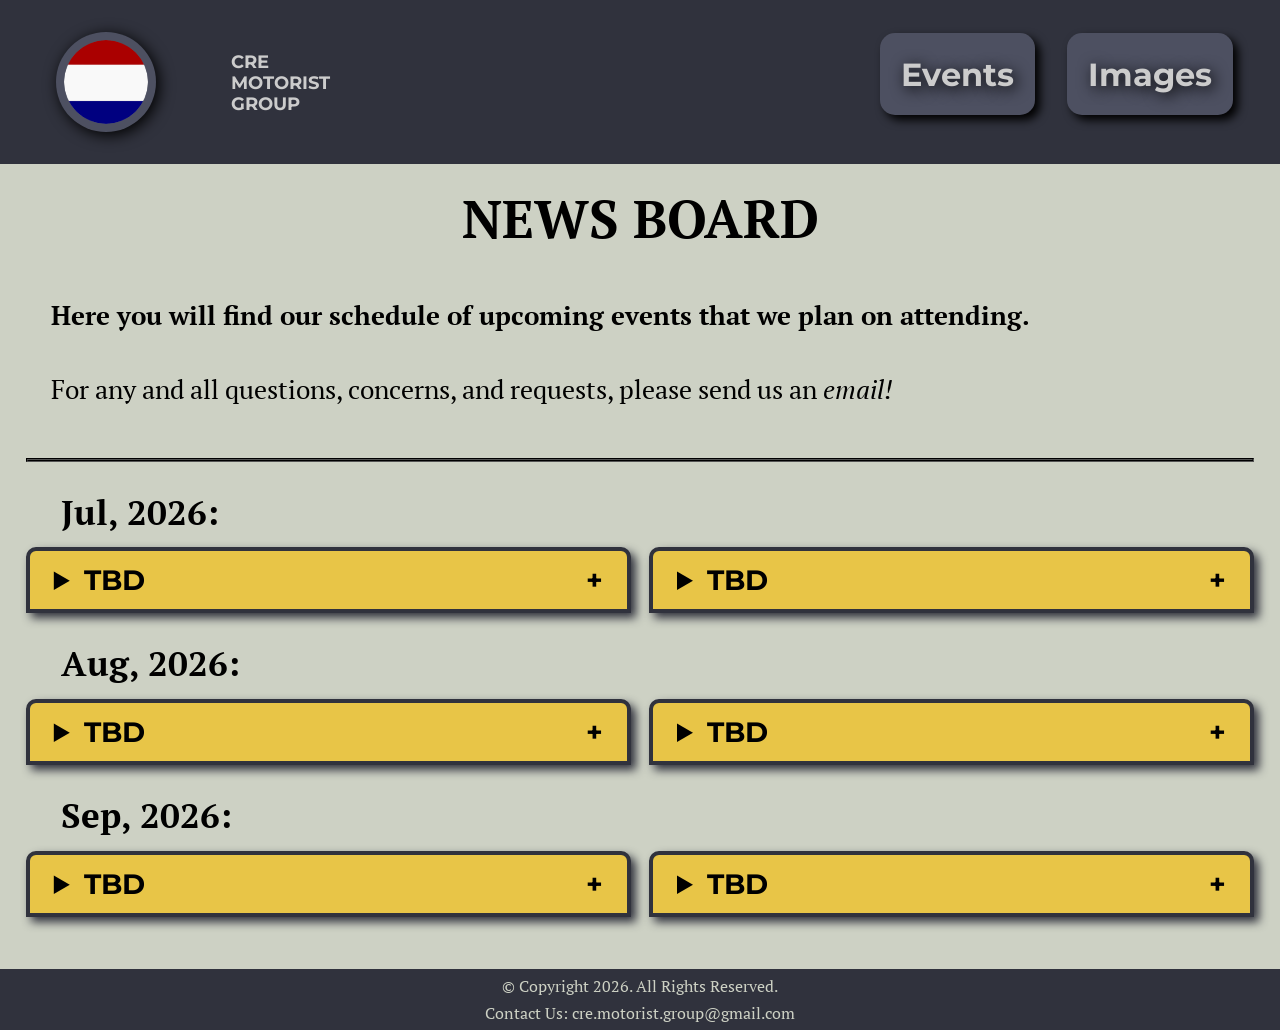
==== events.html @ c9f20885 "Add files via upload" ====
<!DOCTYPE html>
<!--
    Name: Zack Jenks
    File Name: events.html
    Date: 07/17/2026
-->
<html lang="en">
<head>
    <title>Events</title>
    <meta charset="utf-8">
    <meta name="viewport" content="width=device-width, initial-scale=1.0">
    <link rel="stylesheet" href="css/styles.css">

    <link rel="preconnect" href="https://fonts.googleapis.com">
    <link rel="preconnect" href="https://fonts.gstatic.com" crossorigin>
    <link href="https://fonts.googleapis.com/css2?family=Montserrat:ital,wght@0,100..900;1,100..900&family=PT+Serif:ital,wght@0,400;0,700;1,400;1,700&display=swap" rel="stylesheet">
</head>
<body>

    <!-- Header and navigation settings for small viewport devices -->
    <div class="mobile">
        <header>
            <figure>
                <a href="index.html"><img src="images/site-logo.png" alt="CRE logo" class="website-icon"></a>
            </figure>
        </header>

        <nav class="mobile-nav">
            <div id="menu-links">
                <a href="events.html">Events</a>
                <a href="images.html">Images</a>
            </div>
            <a class="menu-icon" onclick="dropDown()">
                <div>&#9776;</div>
            </a>
        </nav>
    </div>

    <!-- Header and navigation settings for larger viewport devices-->
    <div id="top-container" class="tablet-desktop">
        <header>
            <figure>
                <a href="index.html">
                    <img src="images/site-logo.png" alt="CRE logo" class="website-icon">
                </a>
            </figure>
            
            <div class="website-name">
                <p>CRE</p>
                <p>MOTORIST</p>
                <p>GROUP</p>
            </div>
        </header>

        <nav>
            <ul>
                <li><a href="events.html">Events</a></li>
                <li><a href="images.html">Images</a></li>
            </ul>
        </nav>
    </div>

    <!-- Use the main area to add the main content of the webpage -->
    <main>
        <h1 class="page-title">NEWS BOARD</h1>
        <h2 class="page-subtitle">Here you will find our schedule of upcoming events that we plan on attending.</h2>
        <p>For any and all questions, concerns, and requests, please send us an 
            <a href="mailto:cre.motorist.group@gmail.com" class="email-link">email!</a>
        </p>
        <hr>

        <div class="events-container">

            <section class="events-month">
                <h2>Jul, 2026:</h2>

                <div class="month-events">
                    <details class="event-box">
                        <summary class="event-title">
                            TBD
                        </summary>

                        <div class="event-description">
                            <p class="event-item">&#128205;Meet: TBD</p><hr>
                            <p class="event-item">&#128197;Date: TBD</p><hr>
                            <p class="event-item">&#128337;Time: TBD</p><hr>
                            <p class="event-item">&#128203;Info: TBD</p>
                        </div>
                    </details>

                    <details class="event-box">
                        <summary class="event-title">
                            TBD
                        </summary>

                        <div class="event-description">
                            <p class="event-item">&#128205;Meet: TBD</p><hr>
                            <p class="event-item">&#128197;Date: TBD</p><hr>
                            <p class="event-item">&#128337;Time: TBD</p><hr>
                            <p class="event-item">&#128203;Info: TBD</p>
                        </div>
                    </details>
                </div>
            </section>

            <section class="events-month">
                <h2>Aug, 2026:</h2>

                <div class="month-events">
                    <details class="event-box">
                        <summary class="event-title">
                            TBD
                        </summary>

                        <div class="event-description">
                            <p class="event-item">&#128205;Meet: TBD</p><hr>
                            <p class="event-item">&#128197;Date: TBD</p><hr>
                            <p class="event-item">&#128337;Time: TBD</p><hr>
                            <p class="event-item">&#128203;Info: TBD</p>
                        </div>
                    </details>

                    <details class="event-box">
                        <summary class="event-title">
                            TBD
                        </summary>

                        <div class="event-description">
                            <p class="event-item">&#128205;Meet: TBD</p><hr>
                            <p class="event-item">&#128197;Date: TBD</p><hr>
                            <p class="event-item">&#128337;Time: TBD</p><hr>
                            <p class="event-item">&#128203;Info: TBD</p>
                        </div>
                    </details>
                </div>
            </section>

            <section class="events-month">
                <h2>Sep, 2026:</h2>

                <div class="month-events">
                    <details class="event-box">
                        <summary class="event-title">
                            TBD
                        </summary>

                        <div class="event-description">
                            <p class="event-item">&#128205;Meet: TBD</p><hr>
                            <p class="event-item">&#128197;Date: TBD</p><hr>
                            <p class="event-item">&#128337;Time: TBD</p><hr>
                            <p class="event-item">&#128203;Info: TBD</p>
                        </div>
                    </details>

                    <details class="event-box">
                        <summary class="event-title">
                            TBD
                        </summary>

                        <div class="event-description">
                            <p class="event-item">&#128205;Meet: TBD</p><hr>
                            <p class="event-item">&#128197;Date: TBD</p><hr>
                            <p class="event-item">&#128337;Time: TBD</p><hr>
                            <p class="event-item">&#128203;Info: TBD</p>
                        </div>
                    </details>
                </div>
            </section>
            
        </div>
        
    </main>

    <footer>
        <p>&copy; Copyright 2026. All Rights Reserved.</p>
        <p>Contact Us: <a href="mailto:cre.motorist.group@gmail.com" class="email-link">cre.motorist.group@gmail.com</a></p>
    </footer>

    <script src="scripts/navigation.js"></script>
</body>
</html>
---- css/styles.css ----
/*
    Author: Zack Jenks
    Date: 07/17/2026
    File Name: styles.css
*/

/* CSS Reset */
body, header, nav, main, footer, h1, h2, h3, div, img, p, section, ul, li, hr {
    margin: 0;
    padding: 0;
    border: 0;
}

/* Style rules for filling the entire viewport (no empty space) */
html, body {
    height: 100%;
}

body {
    display: flex;
    flex-direction: column;
}

/* Style rule for box sizing applies to all elements */
* {
    box-sizing: border-box;
}

/* Style rule for responsive images */
img {
    max-width: 100%;
    display: block;
}

/* Style rules specific to mobile viewport */
.mobile {
    display: block;
}

.tablet-desktop {
    display: none;
}

/* Styles rules for header */
header {
    background-color: #30323D;
    padding: 5%;
    align-content: center;
}

.website-icon {
    max-width: 30%;
    background-color: #4D5061;
    margin: 0 auto;
    padding: 0.5em;
    border-radius: 80px;
    box-shadow: 3px 3px 15px #000;
}

/* Styles rule for nav */
nav {
    background-color: #30323D;
}

/* Styles rules specific to mobile nav */
.mobile-nav a {
    color: #ccc;
    font-family: "Montserrat", sans-serif;
    text-align: center;
    text-decoration: none;
    padding: 3%;
    display: block;
}

.mobile-nav a.menu-icon {
    display: block;
    position: absolute;
    right: 10px;
    top: 0;
    font-size: 2.5em;
}

#menu-links {
    display: none;
    font-size: 1.5em;
    font-weight: bold;
    text-shadow: 3px 3px 15px #000;
}

/* Style rules for main */
main {
    background-color: #CDD1C4;
    font-size: 1.1em;
    font-family: "PT Serif", serif;
    flex: 1;
}

.page-title {
    text-align: center;
    font-size: 2em;
    padding: 4%;
}

.page-subtitle {
    font-size: 1.2em;
    padding: 2% 4%;
}

main p {
    padding: 2% 4%;
}

main a {
    text-decoration: none;
    color: #000;
    font-style: italic;
}

main hr {
    border: 2px groove #000;
    background-color: #4D5061;
    margin: 2% 2% 0 2%;
}

/* home page specific */
.hero {
    position: relative;
    overflow: hidden;
}

.hero img {
    width: 100%;
    height: 100%;
    object-fit: cover;
    opacity: 0.6;
}

.hero-text {
    position: absolute;
    inset: 0;
    display: flex;
    flex-direction: column;
    justify-content: center;
    align-items: center;
    color: #fff;
    text-align: center;
    padding: 1em;
}

.hero-text h1 {
    font-size: 2em;
    text-shadow: 2px 2px 10px #000;
}

.hero-text p {
    font-size: 1em;
    text-shadow: 2px 2px 10px #000;
}

.section-divider {
    margin-bottom: 1.5%;
}

.cta-heading {
    text-align: center;
    padding: 2%;
}

.call-to-action {
    text-align: center;
    padding-bottom: 4%;
}

/* event page specific */
.events-container {
    padding: 2%;
}

.events-month {
    margin-bottom: 1.5em;
}

.month-events {
    display: grid;
    grid-template-columns: 1fr;
    gap: 1em;
}

.events-month h2 {
    text-align: left;
    font-size: 1.5em;
    margin-bottom: 1%;
}

.event-title {
    background-color: #E8C547;
    border-radius: 10px 10px 0 0;
    padding: 2% 4%;
    font-family: "Montserrat", sans-serif;
    font-size: 1.2em;
    font-weight: bold;
    border: 4px solid #30323D;
    box-shadow: 5px 5px 10px #30323D;
}

.event-title::after {
    content: "+";
    float: right;
}

.event-box[open] .event-title::after {
    content: "−";
}

.event-description {
    background-color: #5C80BC;
    border-radius: 0 0 10px 10px;
    padding: 2%;
    font-family: "Montserrat", sans-serif;
    font-size: 1.1em;
    font-weight: 600;
    color: #000;
    border: 4px solid #30323D; 
    box-shadow: 5px 5px 10px #30323D;
}

.event-item {
    padding: 2%;
}

/* image page specific */
.recent-images h2 {
    text-align: left;
    font-size: 1.5em;
    padding-left: 2%;
}

.image-archive {
    padding: 2%;
}

.image-month {
    margin-top: 1.5em;
    margin-bottom: 1.5em;
}

.image-month-title {
    background-color: #5C80BC;
    border-radius: 10px;
    margin: 2%;
    padding: 2% 4%;
    font-family: "Montserrat", sans-serif;
    font-size: 1.2em;
    font-weight: 700;
    border: 4px solid #30323D;
    box-shadow: 5px 5px 10px #30323D;
    cursor: pointer;
}

.image-month-title::after {
    content: "+";
    float: right;
}

.image-month[open] .image-month-title::after {
    content: "−";
}

.img-gallery {
    display: grid;
    grid-template-columns: 1fr;
    gap: 1em;
    padding: 2%;
}

.img-gallery {
    grid-template-columns: repeat(2, 1fr);
}

.base-img {
    border: 3px solid #5C80BC;
    border-radius: 10px;
    margin: auto auto;
    width: 200px;
    cursor: pointer;
    transition: 0.2s;
}

.base-img:hover {
    transform: scale(1.05);
}

.img-hr {
    margin-bottom: 15px;
}

.lightbox {
    display: none;
    position: fixed;
    inset: 0;
    background: rgba(0,0,0,0.9);
    justify-content: center;
    align-items: center;
    z-index: 999;
}

.lightbox img {
    max-width: 90%;
    max-height: 90%;
}

#close {
    position: absolute;
    top: 20px;
    right: 30px;
    font-size: 3rem;
    color: white;
    cursor: pointer;
}

/* Style rules for footer */
footer {
    text-align: center;
    color: #CDD1C4;
    background-color: #30323D;
    padding: 0.1em 0;
    font-family: "PT Serif", serif;
}

footer p {
    margin: 0.3em;
    font-size: 0.8em;
}

footer a {
    text-decoration: none;
    color: #CDD1C4;
}

/* Media Query for Tablet Viewport */
@media screen and (min-width: 630px) {
    
    /* Tablet Viewport: Show tablet-desktop class, hide mobile class */
    .tablet-desktop {
        display: block;
    }

    .mobile {
        display: none;
    }

    /* Tablet Viewport: Style rules for header area */
    #top-container {
        display: flex;
    }

    #top-container header {
        display: flex;
        flex: 0.4;
        margin: 0;
        padding: 1em;
        color: #ccc;
        font-size: 1em;
        font-family: "Montserrat", sans-serif;
        font-weight: bold;
    }

    .website-name {
        font-size: 1.1em;
        width: 6ch;
        margin: auto 0;
        padding: 0 2em;
    }

    .website-icon {
        max-width: 100%;
        width: 100px;
        margin: auto 0;
    }

    /* Tablet Viewport: Style rules for nav area */
    #top-container nav {
        display: flex;
        flex: 0.6;
        justify-content: flex-end;
        padding-right: 2em;
    }

    nav ul {
        text-align: center;
        list-style-type: none;
        margin: 2%;
        padding: 0 0 1em 0;
        display: flex;
        justify-content: space-evenly;
        align-items: center;
        gap: 2em;
    }

    nav li {
        font-size: 1.5em;
        font-family: "Montserrat", sans-serif;
        font-weight: bold;
        padding: 0.5em;
        background-color: #4D5061;
        border-radius: 15px;
        box-shadow: 5px 5px 10px #000;
        text-shadow: 3px 3px 15px #000;
    }

    nav li a {
        display: block;
        color: #ccc;
        text-decoration: none;
    }

    /* Tablet Viewport: Style rules for main area */
    .page-title {
        font-size: 2.5em;
        padding: 1.25%;
    }

    .page-subtitle {
        font-size: 1.3em;
    }
    
    .cta-heading {
        font-size: 1.6em;
    }

    main p {
        font-size: 1.2em;
    }

    .hero {
        height: 500px;
    }

    .hero-text h1 {
        font-size: 4em;
    }

    .hero-text p {
        font-size: 2em;
    }

    .call-to-action {
        font-size: 1.5em;
    }

    .img-gallery {
        grid-template-columns: repeat(3, 1fr);
    }

    .base-img {
        width: 250px;
    }

    .img-hr {
        margin-bottom: 20px;
    }

    /* Tablet Viewport: Style rules for footer area */
    footer {
        font-size: 1em;
    }
}

/* Media Query for Desktop Viewport */
@media screen and (min-width: 1000px) {

    /* Desktop Viewport: Style rules for header area */

    /* Desktop Viewport: Style rules for nav area */
    nav li {
        font-size: 2em;
        padding: 0.66em;
    }

    nav li a:hover {
        transform: translateY(-2px);
        text-decoration: underline;
    }

    /* Desktop Viewport: Style rules for main area */
    .page-title {
        font-size: 3em;
        padding: 1.5%;
    }

    .page-subtitle {
        font-size: 1.5em;
        padding-bottom: 0.5em;
    }

    .cta-heading {
        font-size: 2.4em;
        padding-top: 0.3em;
        padding-bottom: 0.3em;
    }

    main p {
        font-size: 1.5em;
    }

    .hero {
        height: 700px;
    }

    .hero-text h1 {
        font-size: 4.5em;
    }

    .hero-text p {
        font-size: 2.5em;
    }

    .call-to-action {
        font-size: 2em;
    }

    .events-month h2, .recent-images h2 {
        font-size: 2em;
        padding-left: 1em;
    }

    .month-events {
        grid-template-columns: repeat(2, 1fr);
    }

    .event-title {
        font-size: 1.6em;
    }

    .event-description {
        padding: 2%;
    }

    .img-gallery {
        grid-template-columns: repeat(4, 1fr);
    }

    .base-img {
        width: 300px;
        border-width: 6px;
        margin-bottom: 1em;
    }

    .img-hr {
        margin-bottom: 30px;
    }

    /* Desktop Viewport: Style rules for footer area */
    footer p {
        font-size: 1em;
    }

    .email-link:hover {
        color: #5C80BC;
    }
}

/* Media Query for Large Viewports */
@media screen and (min-width: 2000px) {

    /* Large Viewport: Style rules for header area */
    .website-name {
        font-size: 2em;
    }

    .website-icon {
        width: 150px;
    }

    /* Large Viewport: Style rules for nav area */
    nav ul {
        margin: 2em;
    }

    nav li {
        font-size: 3em;
    }

    /* Large Viewport: Style rules for main area */
    .page-title {
        font-size: 4em;
        padding: 1%;
    }

    .page-subtitle {
        font-size: 2em;
        padding-bottom: 1.25em;
    }

    .cta-heading {
        font-size: 3.4em;
        padding-top: 0;
        padding-bottom: 0;
    }

    main p {
        font-size: 2em;
        padding-top: 0;
        padding-bottom: 0;
    }

    .hero {
        height: 800px;
    }

    .hero-text h1 {
        font-size: 7em;
    }

    .hero-text p {
        font-size: 5em;
    }

    .call-to-action {
        font-size: 3em;
    }

    .events-month h2, .recent-images h2 {
        font-size: 3em;
    }

    .event-title {
        font-size: 2em;
    }

    .event-description {
        font-size: 1em;
    }

    .image-month-title {
        font-size: 2em;
    }

    .img-gallery {
        grid-template-columns: repeat(5, 1fr);
    }

    .base-img {
        width: 500px;
    }

    .img-hr {
        margin-bottom: 40px;
        margin-top: 40px;
    }

    /* Large Viewport: Style rules for footer area */
    footer {
        font-size: 1.5em;
    }
}
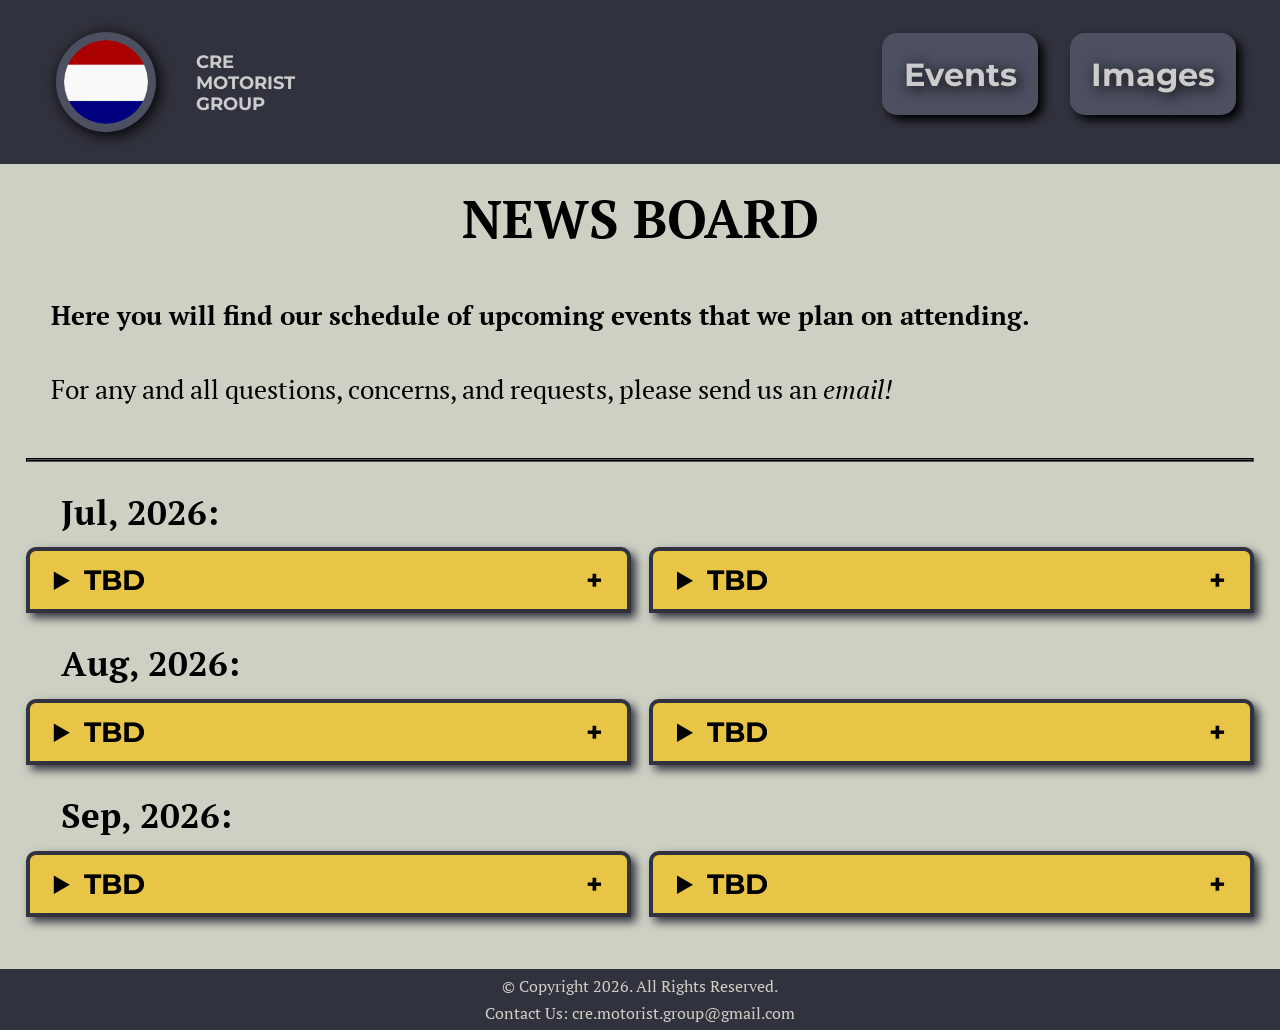
==== commit ffb7e0c4: "Add files via upload" ====
--- a/events.html
+++ b/events.html
@@ -10,6 +10,7 @@
     <meta charset="utf-8">
     <meta name="viewport" content="width=device-width, initial-scale=1.0">
     <link rel="stylesheet" href="css/styles.css">
+    <link rel="icon" type="image/png" href="images/favicon.png">
 
     <link rel="preconnect" href="https://fonts.googleapis.com">
     <link rel="preconnect" href="https://fonts.gstatic.com" crossorigin>
--- a/css/styles.css
+++ b/css/styles.css
@@ -356,7 +356,7 @@
 
     #top-container header {
         display: flex;
-        flex: 0.4;
+        flex: 0.5;
         margin: 0;
         padding: 1em;
         color: #ccc;
@@ -369,7 +369,7 @@
         font-size: 1.1em;
         width: 6ch;
         margin: auto 0;
-        padding: 0 2em;
+        padding: 0;
     }
 
     .website-icon {
@@ -381,7 +381,7 @@
     /* Tablet Viewport: Style rules for nav area */
     #top-container nav {
         display: flex;
-        flex: 0.6;
+        flex: 0.5;
         justify-content: flex-end;
         padding-right: 2em;
     }
